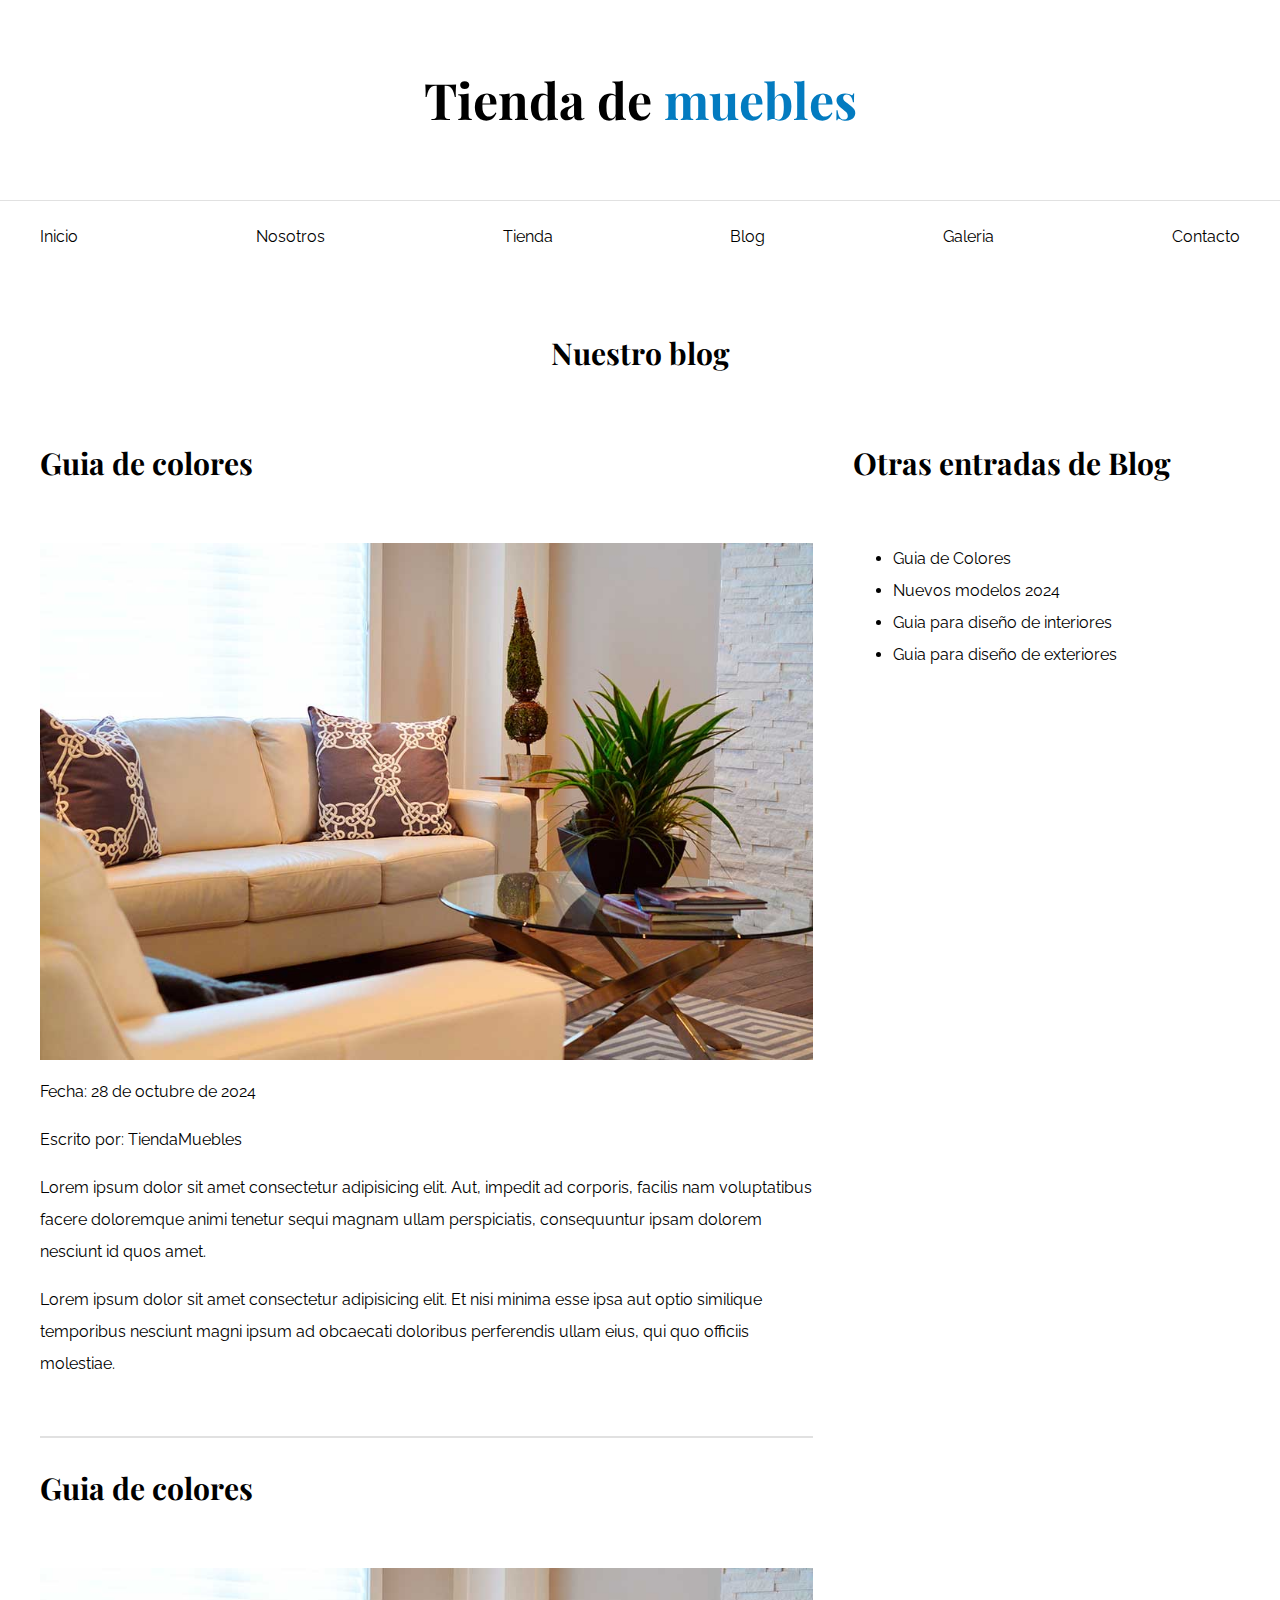
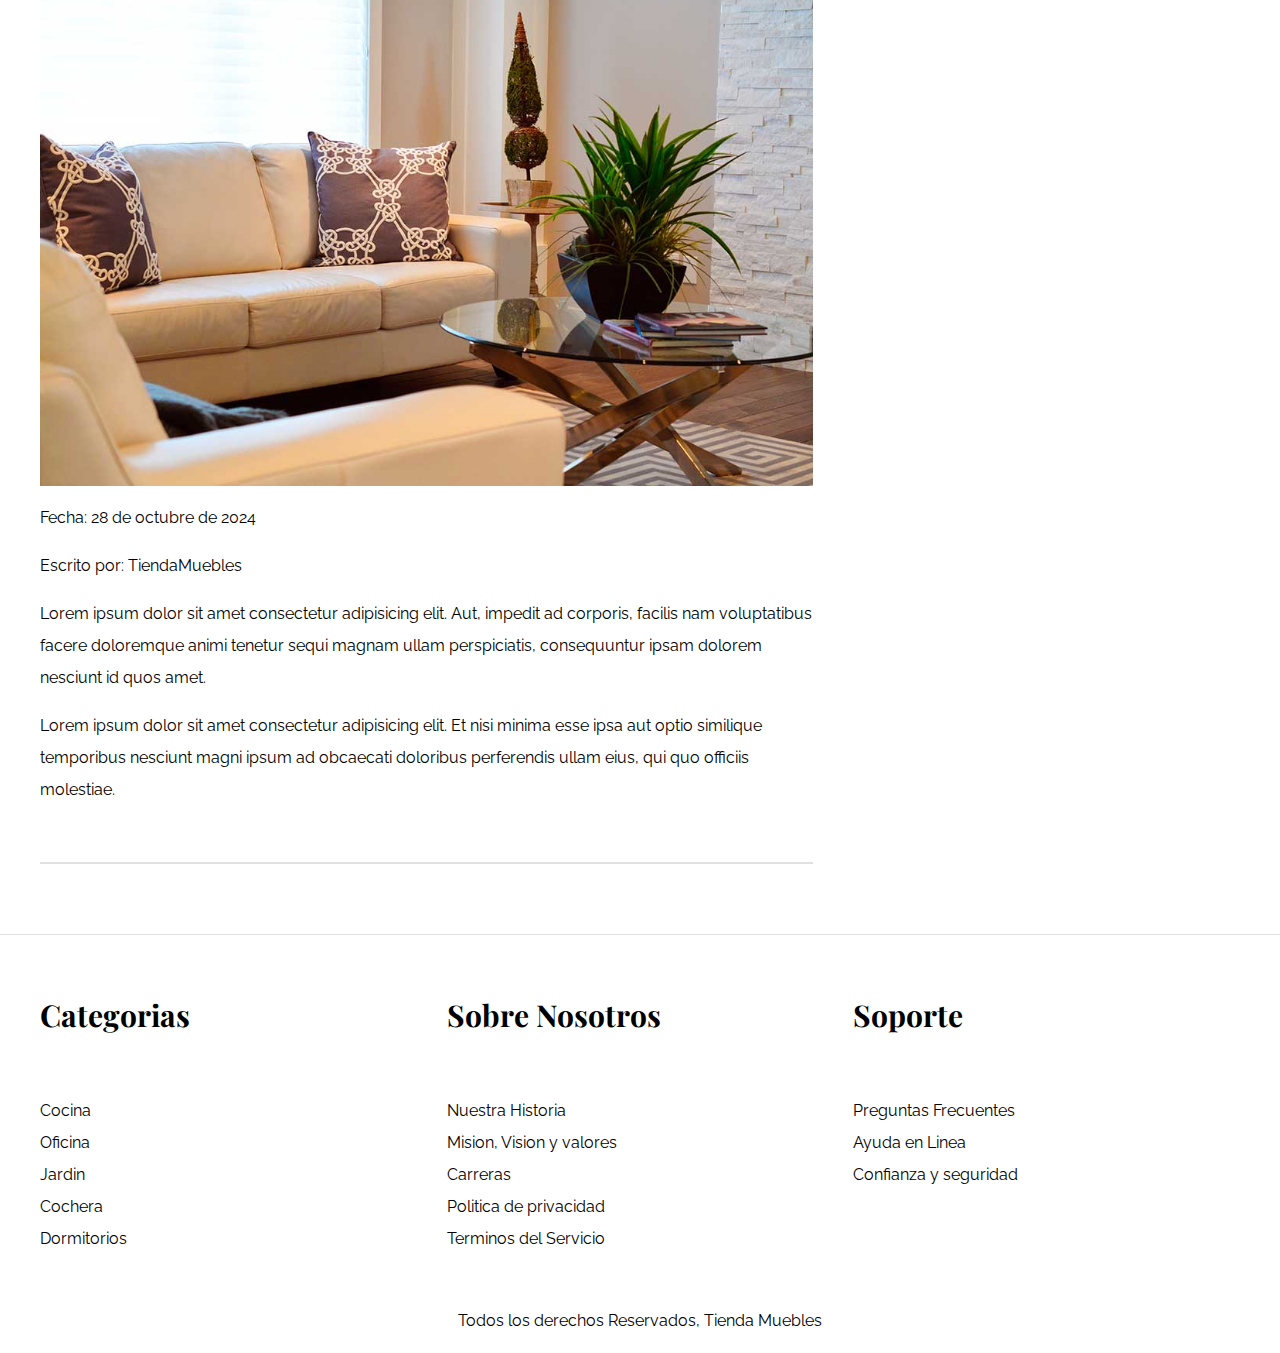
==== blog.html @ 6c731e1c "blog casi terminado" ====
<!DOCTYPE html>
<html lang="es">

<head>
    <meta charset="UTF-8">
    <meta name="viewport" content="width=device-width, initial-scale=1.0">
    <title>Aprendiendo HTML</title>
    <link rel="stylesheet" href="CSS/normalize.css">


    <link rel="preconnect" href="https://fonts.googleapis.com">
    <link rel="preconnect" href="https://fonts.gstatic.com" crossorigin>
    <link
        href="https://fonts.googleapis.com/css2?family=Playfair+Display:ital,wght@0,400..900;1,400..900&family=Raleway:ital,wght@0,100..900;1,100..900&display=swap"
        rel="stylesheet">


    <link rel="stylesheet" href="CSS/app.css">
</head>

<body>
    <header>
        <H1 class="nombre-sitio">Tienda de <span>muebles</span></H1>
    </header>

    <div class="contenedor-navegacion">
        <nav class="nav-principal contenedor">
            <a href="index.html">Inicio</a>
            <a href="nosotros.html">Nosotros</a>
            <a href="tienda.html">Tienda</a>
            <a href="blog.html">Blog</a>
            <a href="galeria.html">Galeria</a>
            <a href="contacto.html">Contacto</a>
        </nav>
    </div>

    <main class="contenido-principal contenedor">
        <h2 class="text-center">Nuestro blog</h2>
        <section class="contenedor-blog">
            <div class="blog">
                <article class="entrada">
                    <header>
                        <h2>Guia de colores</h2>
                    </header>
                    <div class="imagen">
                        <img src="img/nosotros.jpg" alt="imagen">
                    </div>
                    <div>
                        <p>Fecha: <span>28 de octubre de 2024</span></p>
                        <p>Escrito por: <span>TiendaMuebles</span></p>
                    </div>
                    <div class="entrada-blog">
                        <p>
                            Lorem ipsum dolor sit amet consectetur adipisicing elit. Aut, impedit ad corporis, facilis
                            nam voluptatibus facere doloremque animi tenetur sequi magnam ullam perspiciatis,
                            consequuntur ipsam dolorem nesciunt id quos amet.
                        </p>
                        <p>
                            Lorem ipsum dolor sit amet consectetur adipisicing elit. Et nisi minima esse ipsa aut optio
                            similique temporibus nesciunt magni ipsum ad obcaecati doloribus perferendis ullam eius, qui
                            quo officiis molestiae.
                        </p>
                    </div>
                </article>

                <article class="entrada">
                    <header>
                        <h2>Guia de colores</h2>
                    </header>
                    <div class="imagen">
                        <img src="img/nosotros.jpg" alt="imagen">
                    </div>
                    <div>
                        <p>Fecha: <span>28 de octubre de 2024</span></p>
                        <p>Escrito por: <span>TiendaMuebles</span></p>
                    </div>
                    <div class="entrada-blog">
                        <p>
                            Lorem ipsum dolor sit amet consectetur adipisicing elit. Aut, impedit ad corporis, facilis
                            nam voluptatibus facere doloremque animi tenetur sequi magnam ullam perspiciatis,
                            consequuntur ipsam dolorem nesciunt id quos amet.
                        </p>
                        <p>
                            Lorem ipsum dolor sit amet consectetur adipisicing elit. Et nisi minima esse ipsa aut optio
                            similique temporibus nesciunt magni ipsum ad obcaecati doloribus perferendis ullam eius, qui
                            quo officiis molestiae.
                        </p>
                    </div>
                </article>
            </div>

            <aside>
                <h3>Otras entradas de Blog</h3>
                <ul>
                    <li><a href="blog.html">Guia de Colores</a></li>
                    <li><a href="blog.html">Nuevos modelos 2024</a></li>
                    <li><a href="blog.html">Guia para diseño de interiores</a></li>
                    <li><a href="blog.html">Guia para diseño de exteriores</a></li>
                </ul>
            </aside>
        </section>
    </main>

    <footer class="site-footer">
        <div class="grid-footer contenedor">
            <div> <!--primer hijo-->
                <h3>Categorias</h3>

                <nav class="footer-menu">
                    <a href="#">Cocina</a>
                    <a href="#">Oficina</a>
                    <a href="#">Jardin</a>
                    <a href="#">Cochera</a>
                    <a href="#">Dormitorios</a>
                </nav>
            </div>

            <div><!--segundo hijo-->
                <h3>Sobre Nosotros</h3>

                <nav class="footer-menu">
                    <a href="#">Nuestra Historia</a>
                    <a href="#">Mision, Vision y valores</a>
                    <a href="#">Carreras</a>
                    <a href="#">Politica de privacidad</a>
                    <a href="#">Terminos del Servicio</a>
                </nav>
            </div>

            <div><!--tercer hijo-->
                <h3>Soporte</h3>

                <nav class="footer-menu">
                    <a href="#">Preguntas Frecuentes</a>
                    <a href="#">Ayuda en Linea</a>
                    <a href="#">Confianza y seguridad</a>
                </nav>
            </div>
        </div>
        <p class="copyright">Todos los derechos Reservados, Tienda Muebles</p>
    </footer>

</body>

</html>
---- CSS/app.css ----
/* Globales */
html{
    box-sizing: border-box; /*esta opcion permite que atributos como padding o margin no afecten los tamaños*/
    font-size: 62.5%; /* por defecto font-size es igual a 16px, esto se hace para para lograr una proporcion de  1rem = 10px*/
}

*, *:before, *:after{   /* esto va junto con el box-sizing:border-box */
    box-sizing: inherit;
}

body{
    /*google fonts*/
    font-family: "Raleway", sans-serif;
    font-optical-sizing: auto;
    font-weight: 400;
    font-style: normal;


    font-size: 1.6rem; /* asignar 16px a todo el documento */
    line-height: 2; /* interlineado */
}

h1,h2,h3{
    /*google fonts*/
    font-family: "Playfair Display", serif;
    font-optical-sizing: auto;
    font-weight: 700;
    font-style: normal;

    margin: 0 0 5rem 0;     /* quitar margenes por defecto de los headings */
}
h1{
    font-size: 5rem;
}

h2{
    font-size: 3rem;
}

h3{
    font-size: 3rem;
}

a{  /* cambiar decoraciones de los enlaces */
    text-decoration: none;  
    color: #000;
}

.contenedor{
    max-width: 120rem;
    margin: 0rem auto;
}

img{
    display: block;
    max-width: 100%;    /*incluir para evitar desbordamientos al colocar en el css grid*/
}

.btn{
    background-color: #9cbc00;
    display: block; /* los elementos pueden tomar todo el ancho disponible */
    color: #ffffff;
    text-transform: uppercase;
    font-weight: 900;
    padding:1rem;
    transition: background-color .3s ease-out; /*crea una transicion*/
}

.btn:hover{
    background-color: #769c02;
}

/** utilidades **/

.text-center{
    text-align: center;
}

/****** Header y Navegacion *******/

header{
    font-size: 10rem;
}

.nombre-sitio{
    margin-top: 5rem;
    text-align: center;
}

.nombre-sitio span{
    color: #037bc0;
}

.contenedor-navegacion{
    border-top: 0.1rem solid #e1e1e1;
}

.nav-principal{
    padding: 2rem 0rem;
    display: flex; /* flex-box */
    flex-direction: row; /* valor por defecto */
    justify-content: space-between; /* espaciado entre cada elemento */
}

.hero{
    background-image: url(../img/principal.jpg); /* Imagen de fondo */
    background-repeat: no-repeat; /* evita que se repita la imagen*/
    background-size: cover; /* estira la imagen hasta la orilla */
    background-position: center center; /* centrar en el centro de la imagen*/
    height: 55rem;  /*altura de la imagen*/
}

.categorias{
    padding-top: 5rem;
}

.categoria a{
    display: block; /* por defecto inline, block permite acomodarlos uno abajo de otro y usar todo el espacio disponible.*/
    text-align: center; /* centrar el texto */
    padding: 2rem;
    font-size: 2rem;
}

.categoria a:hover{
    background-color: #037bc0;
    border-bottom-right-radius: 1rem;   /* bordes circulares*/
    color: #e1e1e1;
}

.listado-categorias{
    display: grid; /* css grid */
    grid-template-columns: repeat(3, 1fr); /* 3 columnas de una fraccion cada una*/
    gap: 2rem; /* separacion entre columnas */
}

/** Bloque nosotros **/

.sobre-nosotros{
    /* con dos imagenes logramos este efecto*/
    background-image: linear-gradient(to right, transparent 50%, #037bc0 50%, #037bc0 100%), url(../img/nosotros.jpg);
    padding: 10rem 0;
    background-repeat: no-repeat;
    background-size: 100%, 120rem;
    background-position: left center;
    margin-top: 2rem;
}

/*
### con css grid ###
.sobre-nosotros-grid{
    display: grid;
    grid-template-columns: repeat(2, 1fr);
    column-gap: 8rem;
}

.texto-nosotros{
    grid-column: 2/3;
}*/
.sobre-nosotros-grid{
    display: flex;
    justify-content: flex-end; /* alinea todo el contenido empezando por el final */
}

.texto-nosotros{
    flex-basis: 50%; /*solo utiliza el 50% del espacio*/
    padding-left: 10rem; /*agrega padding al texto*/ 
    color: #e1e1e1;
}


/** listado de productos **/

.contenido-principal{
    padding-top: 5rem;
}

.listado-productos{
    display: grid;
    grid-template-columns: repeat(6, 1fr);
    gap: 2rem;
    
}

.producto:nth-child(1){
    grid-column:1/7;
    display: grid;
    grid-template-columns: 3fr 1fr;
}

.producto:nth-child(1) img{
    height: 43rem;
    width: 100%;
    object-fit: cover;
}

.producto:nth-child(2){
    grid-column:1/4;
}

.producto:nth-child(2) img,
.producto:nth-child(3) img{
    height: 30rem;
    width: 100%;
    object-fit: cover;
}

.producto:nth-child(3){
    grid-column:4/7;
}

.producto:nth-child(4){
    grid-column:1/3;
}

.producto:nth-child(5){
    grid-column:3/5;
}
.producto:nth-child(6){
    grid-column:5/7;
}
.producto:nth-child(4) img,
.producto:nth-child(5) img,
.producto:nth-child(6) img{
    height: 30rem;
    width: 100%;
    object-fit: cover;
}

.producto{
    background-color: #037bc0;
}

.texto-producto{
    text-align: center;
    color: #ffffff;
    padding: 2rem;
}

.texto-producto h3{
    margin: 0;
}

.texto-producto p{
    margin: 0 0 .5rem 0;
}

.texto-producto .precio{
    font-size: 2.8rem;
    font-weight: 900;
} 

.producto img{
    transition: transform .3s ease-out;
}

.producto img:hover{
    transform: scale(.8);
}

.site-footer{
    border-top: 1px solid #e1e1e1;
    margin-top: 5rem;
    padding-top: 5rem;
}

/*.grid-footer{
    display: flex;
    gap: 2rem;
}

.grid-footer div{
    flex:1;
}*/

.grid-footer{
    display: grid;
    grid-template-columns: 1fr 1fr 1fr; gap: 2rem;
}

.footer-menu a{
    display: block;
}

.copyright{
    margin-top: 5rem;
    text-align: center;
}



/* 
###opcion 1
.grid-footer{
    display: grid;
    grid-template-columns: repeat(3, 1fr);
    gap: 2rem;
}

.grid-footer:nth-child(1){
    grid-column:1/2;
}

.grid-footer:nth-child(2){
    grid-column:2/3;
}

.grid-footer:nth-child(3){
    grid-column:3/4;
}

.grid-footer p{
    grid-column:1/4;
    text-align: center;
}
.grid-footer a{
    display: block;
}
    */



/** Nosotros **/
.contenido-nosotros{
    display: grid;
    grid-template-columns: 1fr 2fr;
    grid-template-columns: repeat(auto-fit, minmax(25rem, 1fr));
    column-gap: 4rem;
}

.informacion-nosotros{
    display: flex;
    flex-direction: column;
    justify-content: center;
}

/** blog  **/
.contenedor-blog{
    display: grid;
    grid-template-columns: 2fr 1fr;
    column-gap: 4rem;
}

.entrada{
    border-bottom: 2px solid #e1e1e1;
    padding-bottom: 4rem;
    margin-bottom: 2rem;
}
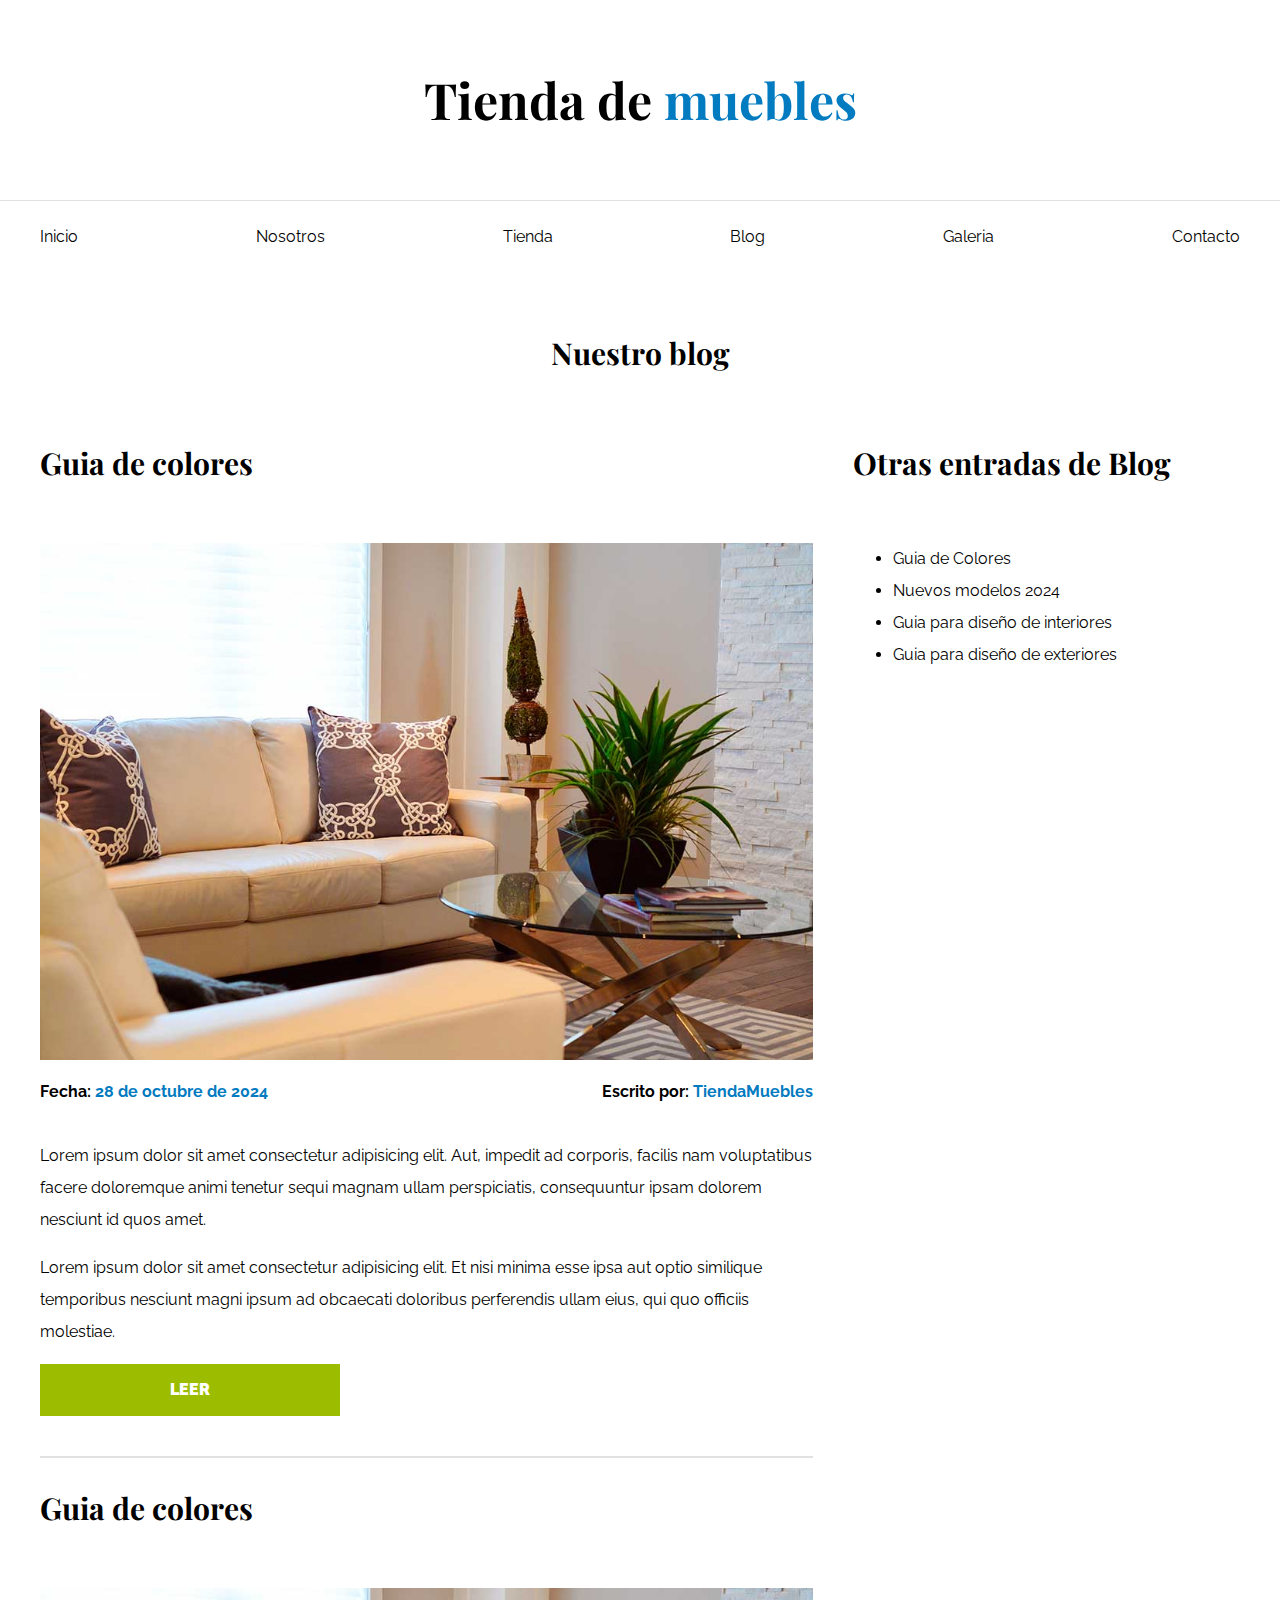
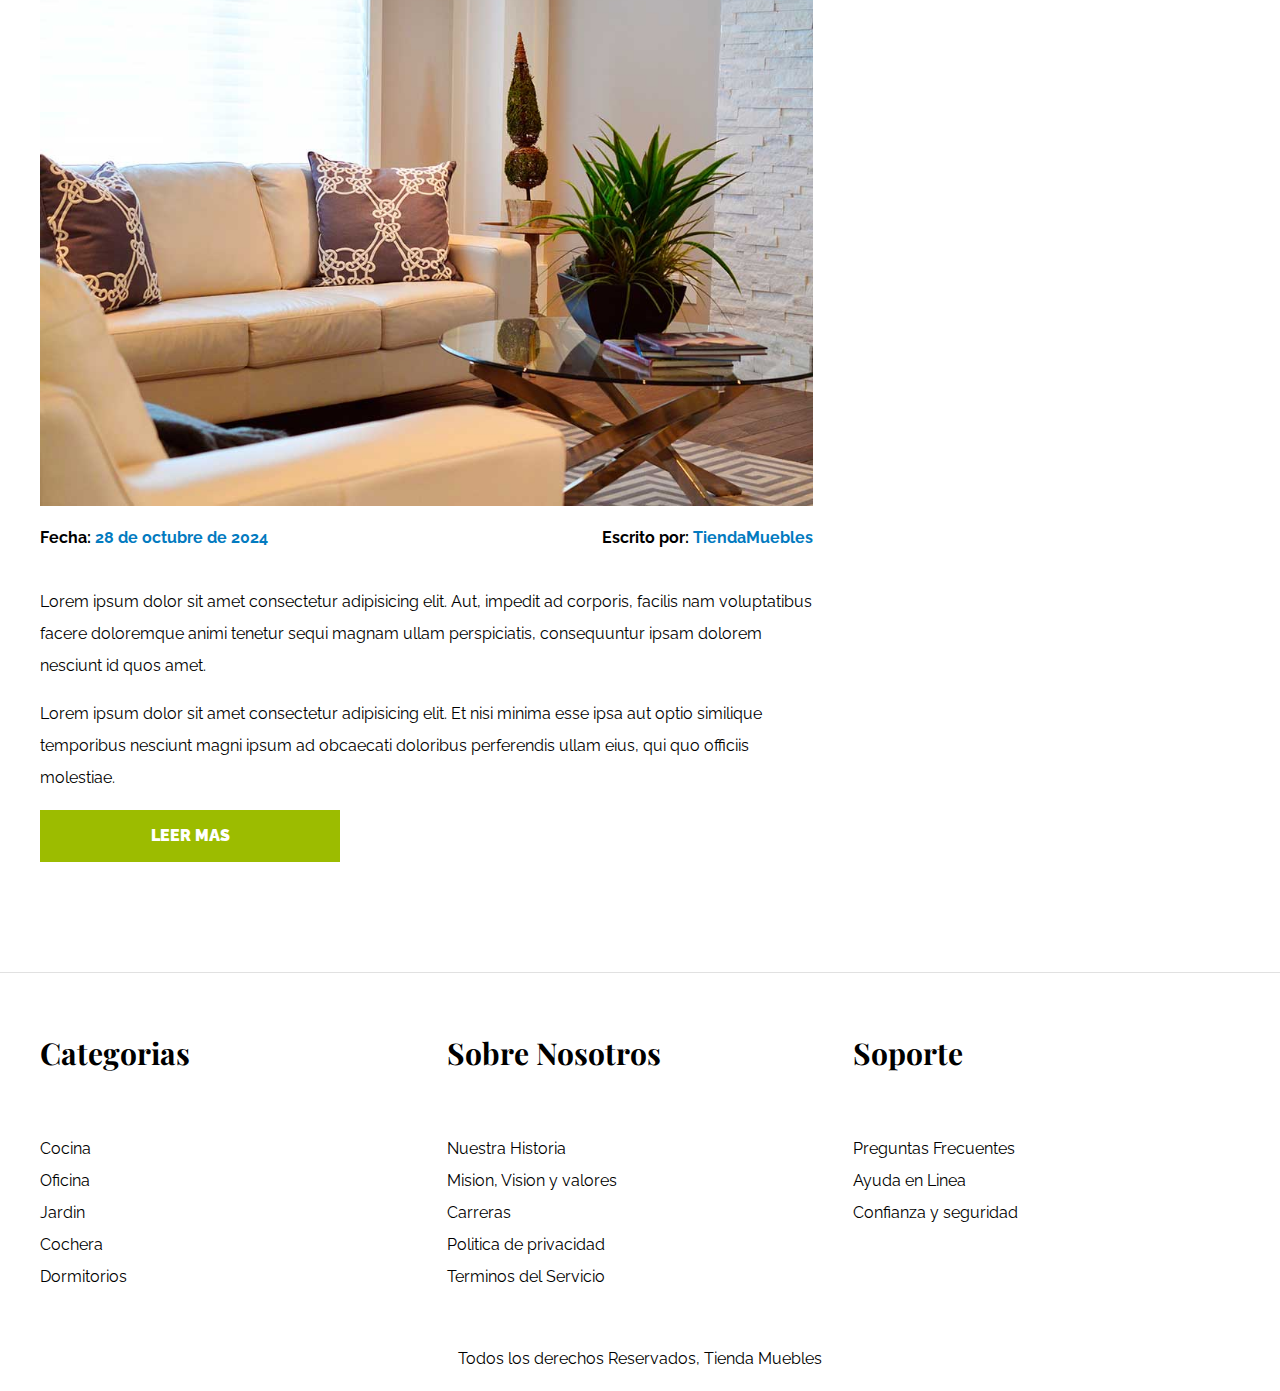
==== commit 09339508: "entradas y galeria terminadas" ====
--- a/blog.html
+++ b/blog.html
@@ -39,13 +39,13 @@
         <section class="contenedor-blog">
             <div class="blog">
                 <article class="entrada">
-                    <header>
+                    
                         <h2>Guia de colores</h2>
-                    </header>
+                    
                     <div class="imagen">
                         <img src="img/nosotros.jpg" alt="imagen">
                     </div>
-                    <div>
+                    <div class="entrada-meta">
                         <p>Fecha: <span>28 de octubre de 2024</span></p>
                         <p>Escrito por: <span>TiendaMuebles</span></p>
                     </div>
@@ -61,16 +61,17 @@
                             quo officiis molestiae.
                         </p>
                     </div>
+                    <a href="" class="btn max-width30">Leer</a>
                 </article>
 
                 <article class="entrada">
-                    <header>
+                    
                         <h2>Guia de colores</h2>
-                    </header>
+                
                     <div class="imagen">
                         <img src="img/nosotros.jpg" alt="imagen">
                     </div>
-                    <div>
+                    <div class="entrada-meta">
                         <p>Fecha: <span>28 de octubre de 2024</span></p>
                         <p>Escrito por: <span>TiendaMuebles</span></p>
                     </div>
@@ -86,6 +87,7 @@
                             quo officiis molestiae.
                         </p>
                     </div>
+                    <a href="" class="btn max-width30">leer mas</a>
                 </article>
             </div>
 
--- a/CSS/app.css
+++ b/CSS/app.css
@@ -57,24 +57,30 @@
     max-width: 100%;    /*incluir para evitar desbordamientos al colocar en el css grid*/
 }
 
+
+/** utilidades **/
+
 .btn{
     background-color: #9cbc00;
     display: block; /* los elementos pueden tomar todo el ancho disponible */
     color: #ffffff;
     text-transform: uppercase;
-    font-weight: 900;
+    font-weight: 900; /*grosor de la fuente*/
     padding:1rem;
     transition: background-color .3s ease-out; /*crea una transicion*/
+    text-align: center;
 }
 
 .btn:hover{
     background-color: #769c02;
 }
 
-/** utilidades **/
-
 .text-center{
     text-align: center;
+}
+
+.max-width30{
+    max-width: 30rem;
 }
 
 /****** Header y Navegacion *******/
@@ -346,3 +352,41 @@
     padding-bottom: 4rem;
     margin-bottom: 2rem;
 }
+
+.entrada:last-of-type{
+    border: none;
+}
+
+.entrada-meta{
+    display: flex;
+    justify-content: space-between;
+}
+
+.entrada-meta p{
+    font-weight: bold;
+}
+
+.entrada-meta span{
+    color: #037bc0;
+}
+
+.contenido-entrada-blog{
+    width: 60rem;
+    margin: 0 auto;
+}
+
+/** Galeria **/
+.galeria{
+    list-style: none;
+    padding: 0;
+    margin: 0;
+    display: grid;
+    grid-template-columns: 1fr 1fr 1fr;
+    gap: 2rem;
+}
+
+.galeria img{
+    height: 40rem;
+    width: 40rem;
+    object-fit: cover; /* agranda y acomo*/
+}